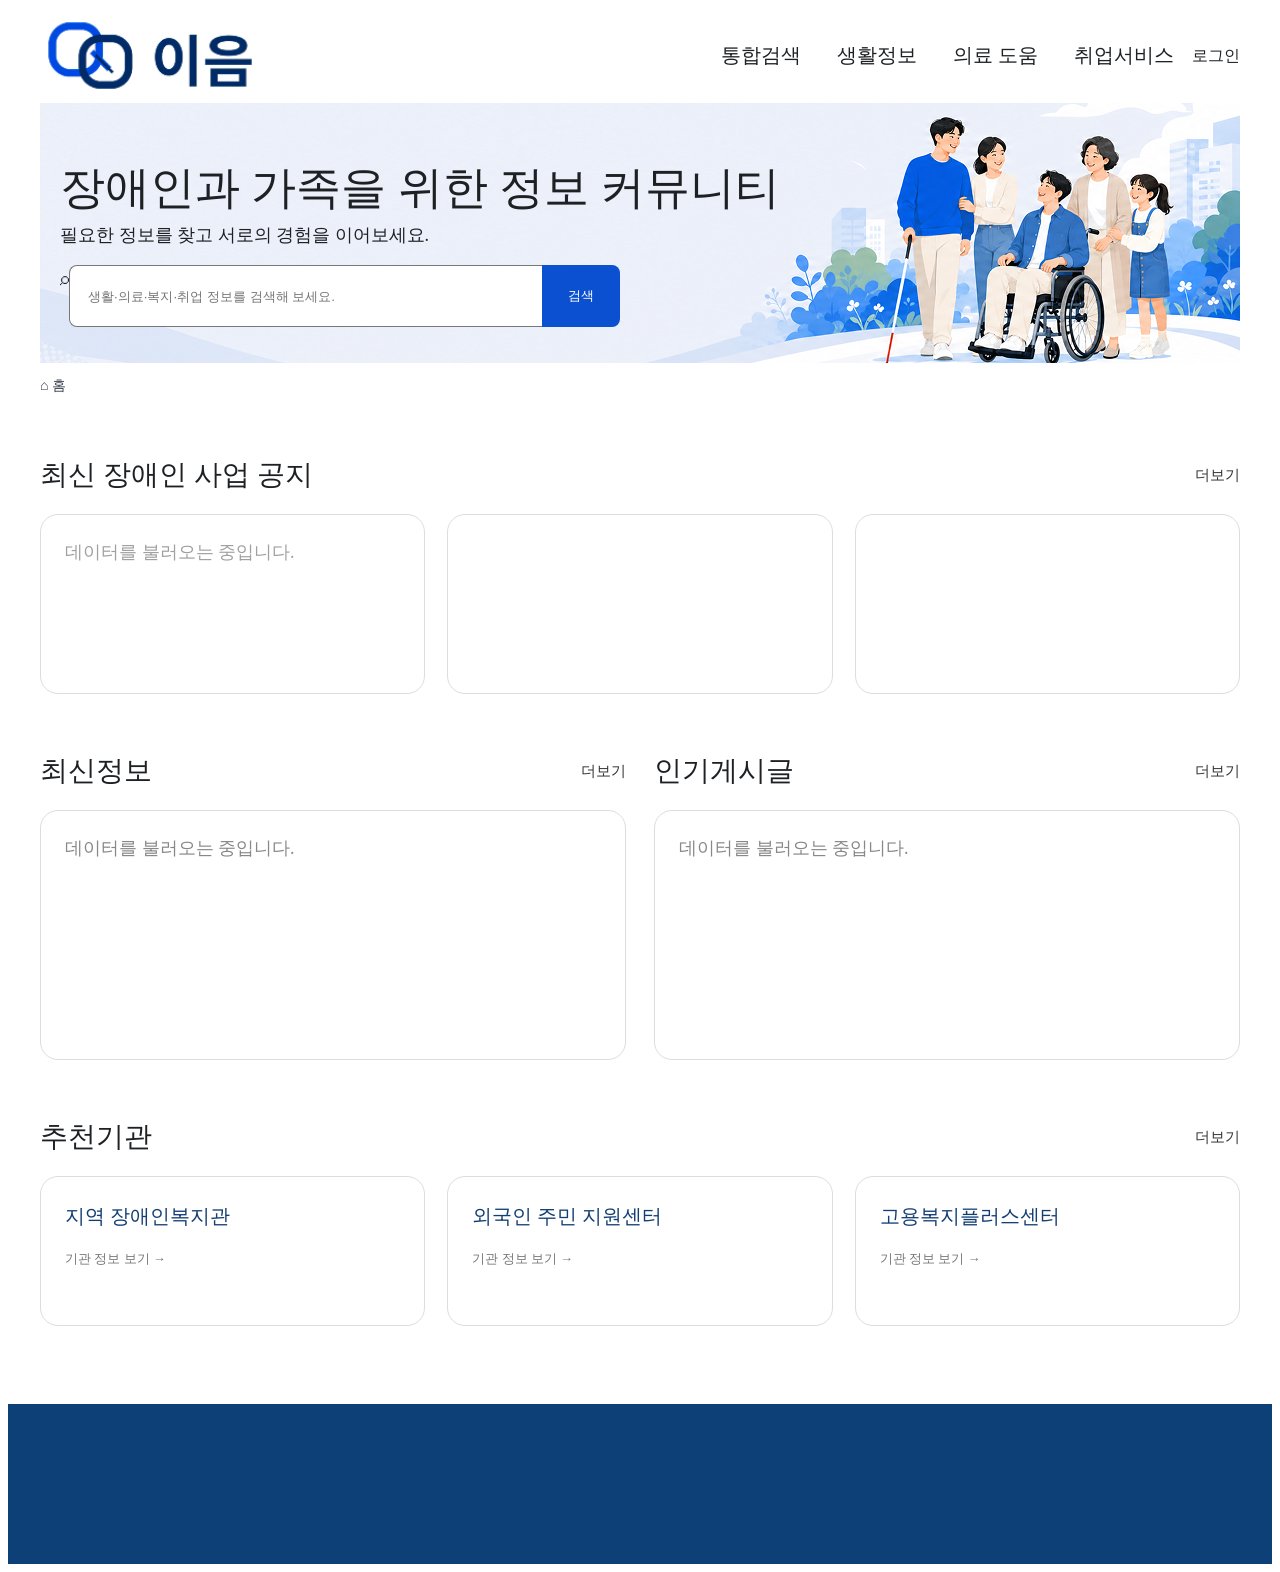
==== pages/index.html @ 88d4a4d0 "Add files via upload main.html -> index.html로 수정" ====
<!DOCTYPE html>
<html lang="ko">

<head>
  <meta charset="UTF-8">
  <meta name="viewport" content="width=device-width, initial-scale=1.0">
  <title>이음</title>
  <link rel="stylesheet" href="../setting/vars.css">
  <link rel="stylesheet" href="../setting/font.css">
  <link rel="stylesheet" href="../setting/common.css">
  <link rel="stylesheet" href="../css/style.css">
  <link rel="stylesheet" href="../css/media.css">
</head>

<body>
  <header id="header">
    <section class="pc">
      <div class="container">
        <h1 class="logo"><a href="mainpage.html"><img src="../img/logo.png" alt="이음 홈"></a></h1>
        <nav class="nav bodylarge_18px">
          <ul>
            <li><a href="#search">통합검색</a></li>
            <li><a href="#life">생활정보</a></li>
            <li><a href="#care">의료 도움</a></li>
            <li><a href="#jobs">취업서비스</a></li>
          </ul>
        </nav>
        <div class="subnav body_14px">
          <div class="login"><a class="login-button" href="#login">로그인</a></div>
        </div>
      </div>
    </section>
    <section id="banner">
      <div class="container">
        <figure class="banner_img">
          <img src="../img/bannerimg.png" alt="함께하는 이웃">
        </figure>
        <div class="banner_content">
          <h2 class="banner_title">장애인과 가족을 위한 정보 커뮤니티</h2>
          <p class="body_1rem">필요한 정보를 찾고 서로의 경험을 이어보세요.</p>
          <form class="search_box body_1rem" id="search"><span aria-hidden="true">⌕</span><input name="query"
              type="search" placeholder="생활·의료·복지·취업 정보를 검색해 보세요."c>
              <button type="submit">검색</button></form>
        </div>
      </div>
    </section>
  </header>
  <main id="main">
    <div class="container breadcrumb">⌂ 홈</div>
    <section class="home_section">
      <div class="container">
        <div class="section_title">
          <h2>최신 장애인 사업 공지</h2><a href="#more">더보기</a>
        </div>
        <div class="notice_grid" id="latest-notices">
          <div class="data_empty">데이터를 불러오는 중입니다.</div>
          <div class="data_empty"></div>
          <div class="data_empty"></div>
        </div>
      </div>
    </section>
    <section class="home_section">
      <div class="container split_home">
        <div>
          <div class="section_title">
            <h2>최신정보</h2><a href="#more">더보기</a>
          </div>
          <div class="data_panel" id="latest-list">데이터를 불러오는 중입니다.</div>
        </div>
        <div>
          <div class="section_title">
            <h2>인기게시글</h2><a href="#more">더보기</a>
          </div>
          <div class="data_panel" id="popular-list">데이터를 불러오는 중입니다.</div>
        </div>
      </div>
    </section>
    <section class="home_section">
      <div class="container">
        <div class="section_title">
          <h2>추천기관</h2><a href="#more">더보기</a>
        </div>
        <div class="institution_grid">
          <article>지역 장애인복지관</article>
          <article>외국인 주민 지원센터</article>
          <article>고용복지플러스센터</article>
        </div>
      </div>
    </section>
  </main>
  <footer id="footer"></footer>
  <script src="../js/mainpage.js"></script>
</body>

</html>
---- setting/vars.css ----
@charset "utf-8";

:root {
	/* --mainEng-font: "Montserrat"; */
	--mainKor-font: "Pretendard";

	--maincolor: #0B50D0; 
    --footerBg-color: #063A74;
	--subBg100: #ECF3FE;

	--white: #fff;
	--black: #000;
	--black100: #1E2124;
	--black200: #CDD1D5;


	/* 기본 폰트 설정 */
	font-family: var(--mainEng-font), var(--mainKor-font);
	font-size: 18px;
	line-height: 1.5;
	font-weight: 400;

	/* 폰트를 부드럽게 렌더링하기 위한 속성  */
	font-synthesis: none;
	text-rendering: optimizeLegibility;
	-webkit-font-smoothing: antialiased;
	-moz-osx-font-smoothing: grayscale;

	/* 아이폰 가로 모드에서 글씨 확대 금지 */
	-webkit-text-size-adjust: 100%;
}

@media (max-width: 800px) {
	:root {
		font-size: 14px;
		line-height: 1.4;
	}
}

body {
	color: var(--black100);
	background-color: var(--mainBg-color);
}
---- setting/font.css ----
@font-face {
    font-family: 'Pretendard';
    src: url('https://cdn.jsdelivr.net/gh/projectnoonnu/pretendard@1.0/Pretendard-Thin.woff2') format('woff2');
    font-weight: 100;
    font-display: swap;
}

@font-face {
    font-family: 'Pretendard';
    src: url('https://cdn.jsdelivr.net/gh/projectnoonnu/pretendard@1.0/Pretendard-ExtraLight.woff2') format('woff2');
    font-weight: 200;
    font-display: swap;
}

@font-face {
    font-family: 'Pretendard';
    src: url('https://cdn.jsdelivr.net/gh/projectnoonnu/pretendard@1.0/Pretendard-Light.woff2') format('woff2');
    font-weight: 300;
    font-display: swap;
}

@font-face {
    font-family: 'Pretendard';
    src: url('https://cdn.jsdelivr.net/gh/projectnoonnu/pretendard@1.0/Pretendard-Regular.woff2') format('woff2');
    font-weight: 400;
    font-display: swap;
}

@font-face {
    font-family: 'Pretendard';
    src: url('https://cdn.jsdelivr.net/gh/projectnoonnu/pretendard@1.0/Pretendard-Medium.woff2') format('woff2');
    font-weight: 500;
    font-display: swap;
}

@font-face {
    font-family: 'Pretendard';
    src: url('https://cdn.jsdelivr.net/gh/projectnoonnu/pretendard@1.0/Pretendard-SemiBold.woff2') format('woff2');
    font-weight: 600;
    font-display: swap;
}

@font-face {
    font-family: 'Pretendard';
    src: url('https://cdn.jsdelivr.net/gh/projectnoonnu/pretendard@1.0/Pretendard-Bold.woff2') format('woff2');
    font-weight: 700;
    font-display: swap;
}

@font-face {
    font-family: 'Pretendard';
    src: url('https://cdn.jsdelivr.net/gh/projectnoonnu/pretendard@1.0/Pretendard-ExtraBold.woff2') format('woff2');
    font-weight: 800;
    font-display: swap;
}

@font-face {
    font-family: 'Pretendard';
    src: url('https://cdn.jsdelivr.net/gh/projectnoonnu/pretendard@1.0/Pretendard-Black.woff2') format('woff2');
    font-weight: 900;
    font-display: swap;
}
---- setting/common.css ----
*,
*:before,
*:after {
    box-sizing: border-box;
}

h1,
h2,
h3,
h4,
h5,
h6 {
    font-weight: normal;
}
a{
    text-decoration: none;
    color:var(--black100);
}
li{
    list-style: none;
}




/* 글씨 */


/* 헤더 */
#header{
    
}
/* 배너 */
.banner_title{
    font-size: clamp(2rem, 5vw, 2.5rem); /* 40px */
    font-weight: 700;
}

.headeing_32px{
    font-size: clamp(1.5rem, 4vw, 2rem); /* 32px */
    font-weight: 700;
    
}

.banner_desc{
    font-size: clamp(1rem, 3vw, 1.5rem); /* 24px */
}

.bodylarge_18px{
    font-size: clamp(0.875rem, 2vw, 1.125rem); /*18px*/
    white-space: nowrap;
}

/* 로그인, 더보기 */
.body_1rem{
    font-size: clamp(0.875rem, 1.5vw, 1rem); /*16px*/
    white-space: nowrap;
}
.body_14px{
     font-size: clamp(0.75rem, 1.3vw, 0.875rem);
    white-space: nowrap;
}
---- css/style.css ----
@charset "utf-8";



html
/* 헤더 */

#header {
    width: 100%;
}

/* 공통 컨테이너 */
.container {
    width: calc(100% - 20px);
    max-width: 1200px;
    margin: 0 auto;
}

/* 헤더 메뉴 */
#header .pc > .container {
    display: flex;
    align-items: center;
    /* background-color: #c7e5c9; */
}

/* 로고 */
.logo {
    flex-shrink: 0;
    margin: 0 auto 0 0;
}

.logo img {
    display: block;
    width: 220px;
    height: auto;
}

/* 네비게이션 */
.nav ul {
    display: flex;
    align-items: center;
    margin: 0;
    padding: 0;
}

.nav ul li {
    flex-shrink: 0;
}

.nav ul li a {
    display: block;
    margin: 0 18px;
    line-height: 95px;
    white-space: nowrap;
}

/* 로그인·번역 */
.subnav {
    display: flex;
    align-items: center;
    flex-shrink: 0;
    gap: 10px;
    line-height: 95px;
    white-space: nowrap;
}

/* 배너 */
#banner {
    width: min(1440px, 100%);
    margin: 0 auto;
    height: 260px;
    min-height: 260px;
    
   
}
#banner .banner_img{
    margin: 0;
}
#banner .banner_img img{
    display: block;
    width: 100%;
    max-width: 1200px;
    height: 260px;
    object-fit: cover;
object-position: right;

}

/* 배경 이미지 위 콘텐츠 */
#banner .banner_content {
    position: relative;
    top: -231px;
    left: 0;
    z-index: 1;
    width: 58%;
    padding: 28px 0 32px 20px;
    white-space: nowrap
;
}

#banner .banner_content h2 {
    margin: 0 0 6px;
    color: var(--black100);
    line-height: 1.25;
    word-break: keep-all;
}

#banner .banner_content p {
    margin: 0 0 16px;
    color: var(--black100);
    line-height: 1.5;
    word-break: keep-all;
}

/* 검색창 */
#banner .search_box {
    display: flex;
    width: min(100%, 560px);
    height: 62px;
}

#banner .search_box input {
    flex: 1;
    min-width: 0;
    padding: 0 18px;
    border: 1px solid #777;
    border-right: 0;
    border-radius: 8px 0 0 8px;
    outline: none;
    background-color: var(--white);
    color: var(--black100);
   
}

#banner .search_box input:focus {
    border-color: var(--maincolor);
}

#banner .search_box button {
    flex-shrink: 0;
    width: 78px;
    border: 0;
    border-radius: 0 8px 8px 0;
    background-color: var(--maincolor);
    color: var(--white);
    
}

#banner .search_box button:hover {
    background-color: var(--footerBg-color);
}

/* 메인 데이터 영역 추가 스타일: 기존 스타일은 그대로 유지합니다. */
.breadcrumb {
    max-width: 1200px;
    margin: 12px auto 30px;
    font-size: 14px;
    color: #39424e
}

.home_section {
    padding: 28px 0
}

.section_title {
    display: flex;
    align-items: center;
    justify-content: space-between;
    margin-bottom: 18px
}

.section_title h2 {
    margin: 0;
    font-size: 28px
}

.section_title a {
    color: #333;
    font-size: 15px
}

.notice_grid,
.institution_grid {
    display: grid;
    grid-template-columns: repeat(3, 1fr);
    gap: 22px
}

.data_empty,
.data_card,
.institution_grid article,
.data_panel {
    min-height: 180px;
    border: 1px solid #ddd;
    border-radius: 18px;
    background: #fff;
    padding: 24px
}

.data_empty {
    color: #a0a0a0
}

.data_card h3 {
    margin: 16px 0 10px;
    font-size: 19px
}

.data_card p {
    color: #666;
    font-size: 14px;
    line-height: 1.6
}

.data_card span {
    color: #1764ca;
    font-size: 13px
}

.data_card small,
.data_panel small {
    display: block;
    color: #9a9a9a;
    margin-top: 16px
}

.split_home {
    display: grid;
    grid-template-columns: 1fr 1fr;
    gap: 28px
}

.data_panel {
    min-height: 250px;
    color: #888
}

.data_panel p {
    border-bottom: 1px solid #eee;
    padding: 13px 0;
    margin: 0;
    color: #444
}

.data_panel p b {
    color: #1764ca;
    margin-right: 8px
}

.institution_grid article {
    min-height: 150px;
    font-size: 20px;
    font-weight: 700;
    color: #123e73
}

.institution_grid article:after {
    content: '기관 정보 보기 →';
    display: block;
    margin-top: 18px;
    font-size: 13px;
    color: #777;
    font-weight: 400
}

#footer {
    height: 160px;
    margin-top: 50px;
    background: #0d4077
}

#banner,
.banner {
    
}
---- css/media.css ----
@charset "utf-8";
@media(max-width:1440px){
    .container{width: 100%;}
    
    
}


@media (max-width: 1024px) {
    #banner .banner_img img{
    
object-position: center;

}
}
@media(max-width:768px){
    .logo img {
        width: 150px;
    }
    /* .banner_title {
        font-size: 2rem;
    } */

    /* .banner_desc {
        font-size: 1rem;
    } */
}
@media (max-width: 480px) {
    .logo img {
        width: 110px;
    }
}

/* 모바일 */
@media (max-width: 600px) {
    #header .pc > .container {
        /* overflow-x: auto; */
    }

    .nav ul li a {
        margin: 0 6px;
    }

    .subnav {
        margin-left: 6px;
    }

    #banner .banner_content {
        width: 100%;
        white-space: normal;
        padding-left: 10px;
        padding-right: 10px;
    }

    .notice_grid,
    .split_home,
    .institution_grid {
        grid-template-columns: 1fr;
    }
}
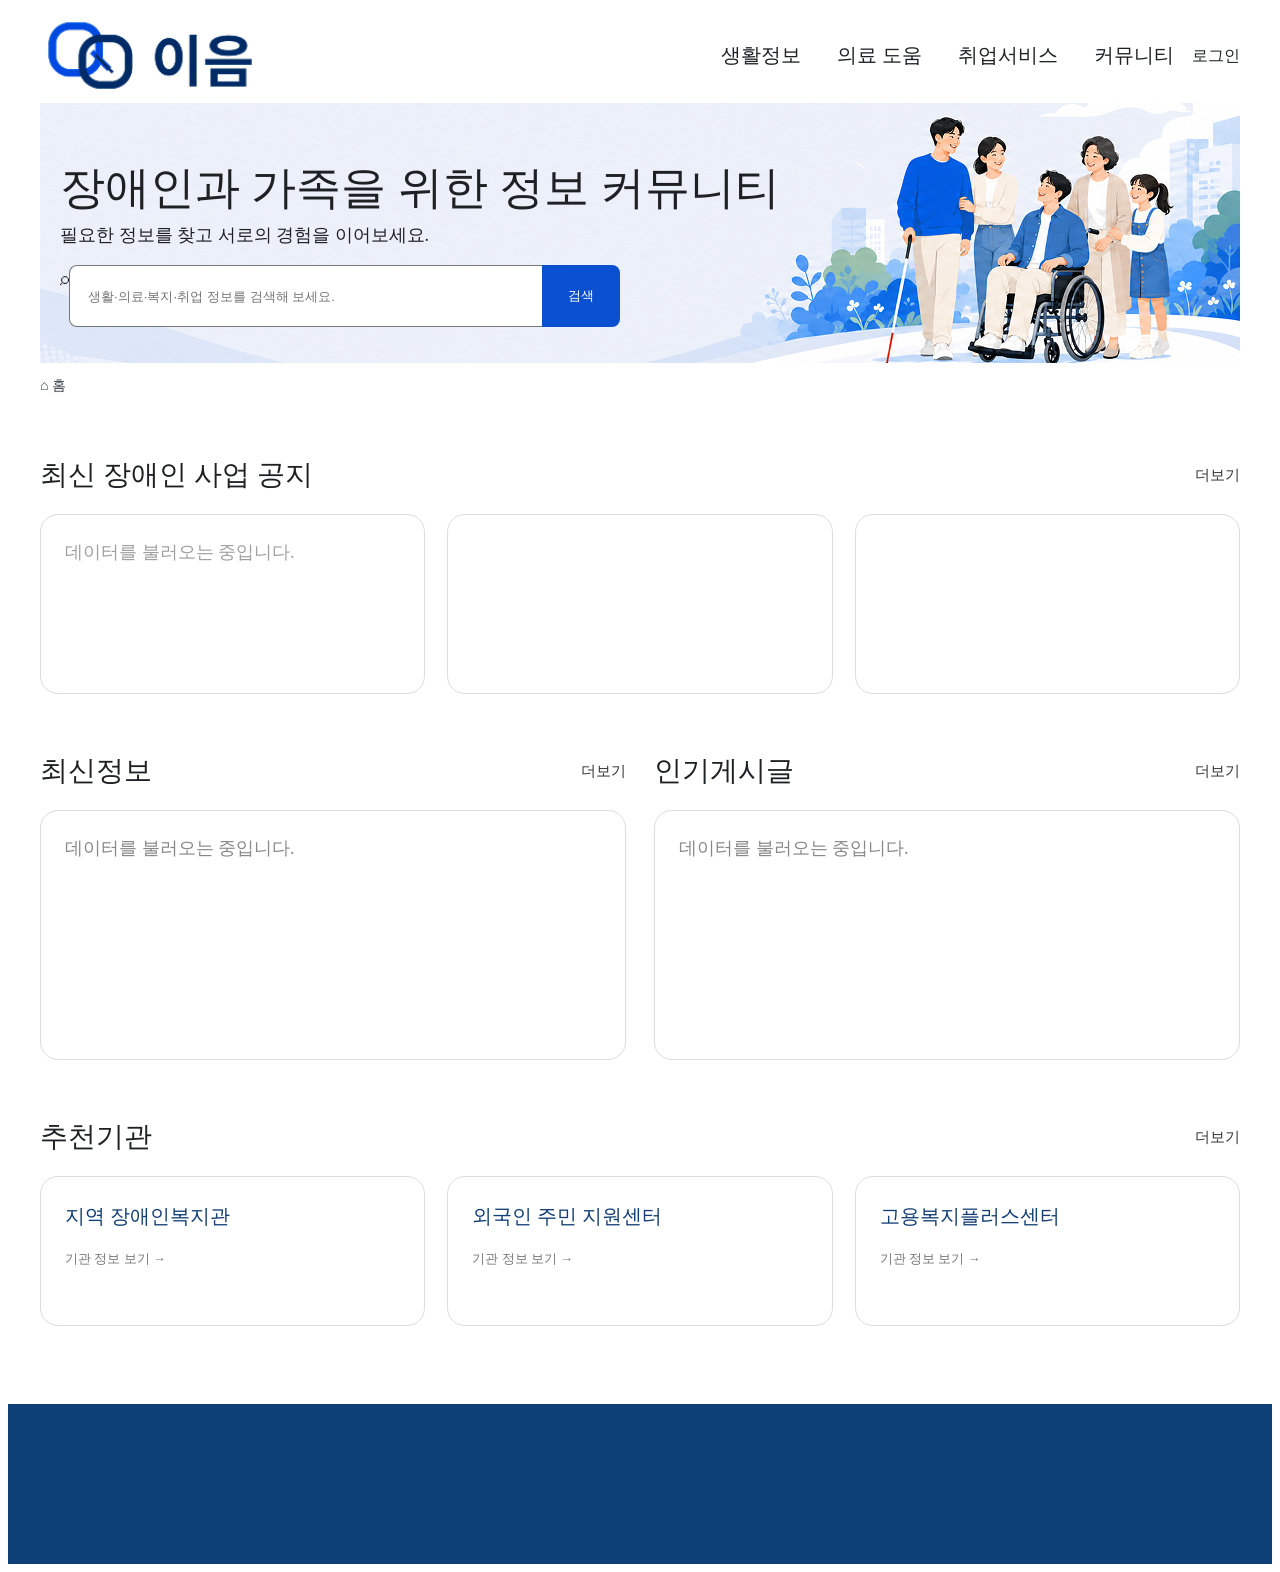
==== commit cf87358d: "Add files via upload 서브1페이지" ====
--- a/pages/index.html
+++ b/pages/index.html
@@ -13,16 +13,17 @@
 </head>
 
 <body>
+  <a class="skip-link" href="#main">본문 바로가기</a>
   <header id="header">
     <section class="pc">
       <div class="container">
-        <h1 class="logo"><a href="mainpage.html"><img src="../img/logo.png" alt="이음 홈"></a></h1>
-        <nav class="nav bodylarge_18px">
+        <h1 class="logo"><a href="index.html"><img src="../img/logo.png" alt="이음 홈"></a></h1>
+        <nav class="nav bodylarge_18px" aria-label="주요 메뉴">
           <ul>
-            <li><a href="#search">통합검색</a></li>
-            <li><a href="#life">생활정보</a></li>
-            <li><a href="#care">의료 도움</a></li>
-            <li><a href="#jobs">취업서비스</a></li>
+            <li><a href="#search">생활정보</a></li>
+            <li><a href="sub1page.html">의료 도움</a></li>
+            <li><a href="#care">취업서비스</a></li>
+            <li><a href="#jobs">커뮤니티</a></li>
           </ul>
         </nav>
         <div class="subnav body_14px">
@@ -39,7 +40,7 @@
           <h2 class="banner_title">장애인과 가족을 위한 정보 커뮤니티</h2>
           <p class="body_1rem">필요한 정보를 찾고 서로의 경험을 이어보세요.</p>
           <form class="search_box body_1rem" id="search"><span aria-hidden="true">⌕</span><input name="query"
-              type="search" placeholder="생활·의료·복지·취업 정보를 검색해 보세요."c>
+              type="search" aria-label="생활·의료·복지·취업 정보 검색" placeholder="생활·의료·복지·취업 정보를 검색해 보세요.">
               <button type="submit">검색</button></form>
         </div>
       </div>
--- a/css/style.css
+++ b/css/style.css
@@ -3,6 +3,22 @@
 
 
 html
+
+.skip-link {
+    position: absolute;
+    top: -48px;
+    left: 10px;
+    z-index: 2000;
+    padding: 10px 14px;
+    border-radius: 4px;
+    background: #125bd1;
+    color: #fff;
+}
+
+.skip-link:focus {
+    top: 10px;
+}
+
 /* 헤더 */
 
 #header {
--- a/css/media.css
+++ b/css/media.css
@@ -34,7 +34,7 @@
 /* 모바일 */
 @media (max-width: 600px) {
     #header .pc > .container {
-        /* overflow-x: auto; */
+        overflow-x: visible;
     }
 
     .nav ul li a {
@@ -58,3 +58,26 @@
         grid-template-columns: 1fr;
     }
 }
+
+a:focus,
+button:focus,
+input:focus {
+    outline: 2px solid #125bd1;
+    outline-offset: 2px;
+}
+
+@media (max-width: 420px) {
+    .logo img {
+        width: 90px;
+    }
+
+    .nav ul li a {
+        margin: 0 3px;
+        font-size: 12px;
+    }
+
+    .subnav {
+        margin-left: 4px;
+        font-size: 12px;
+    }
+}
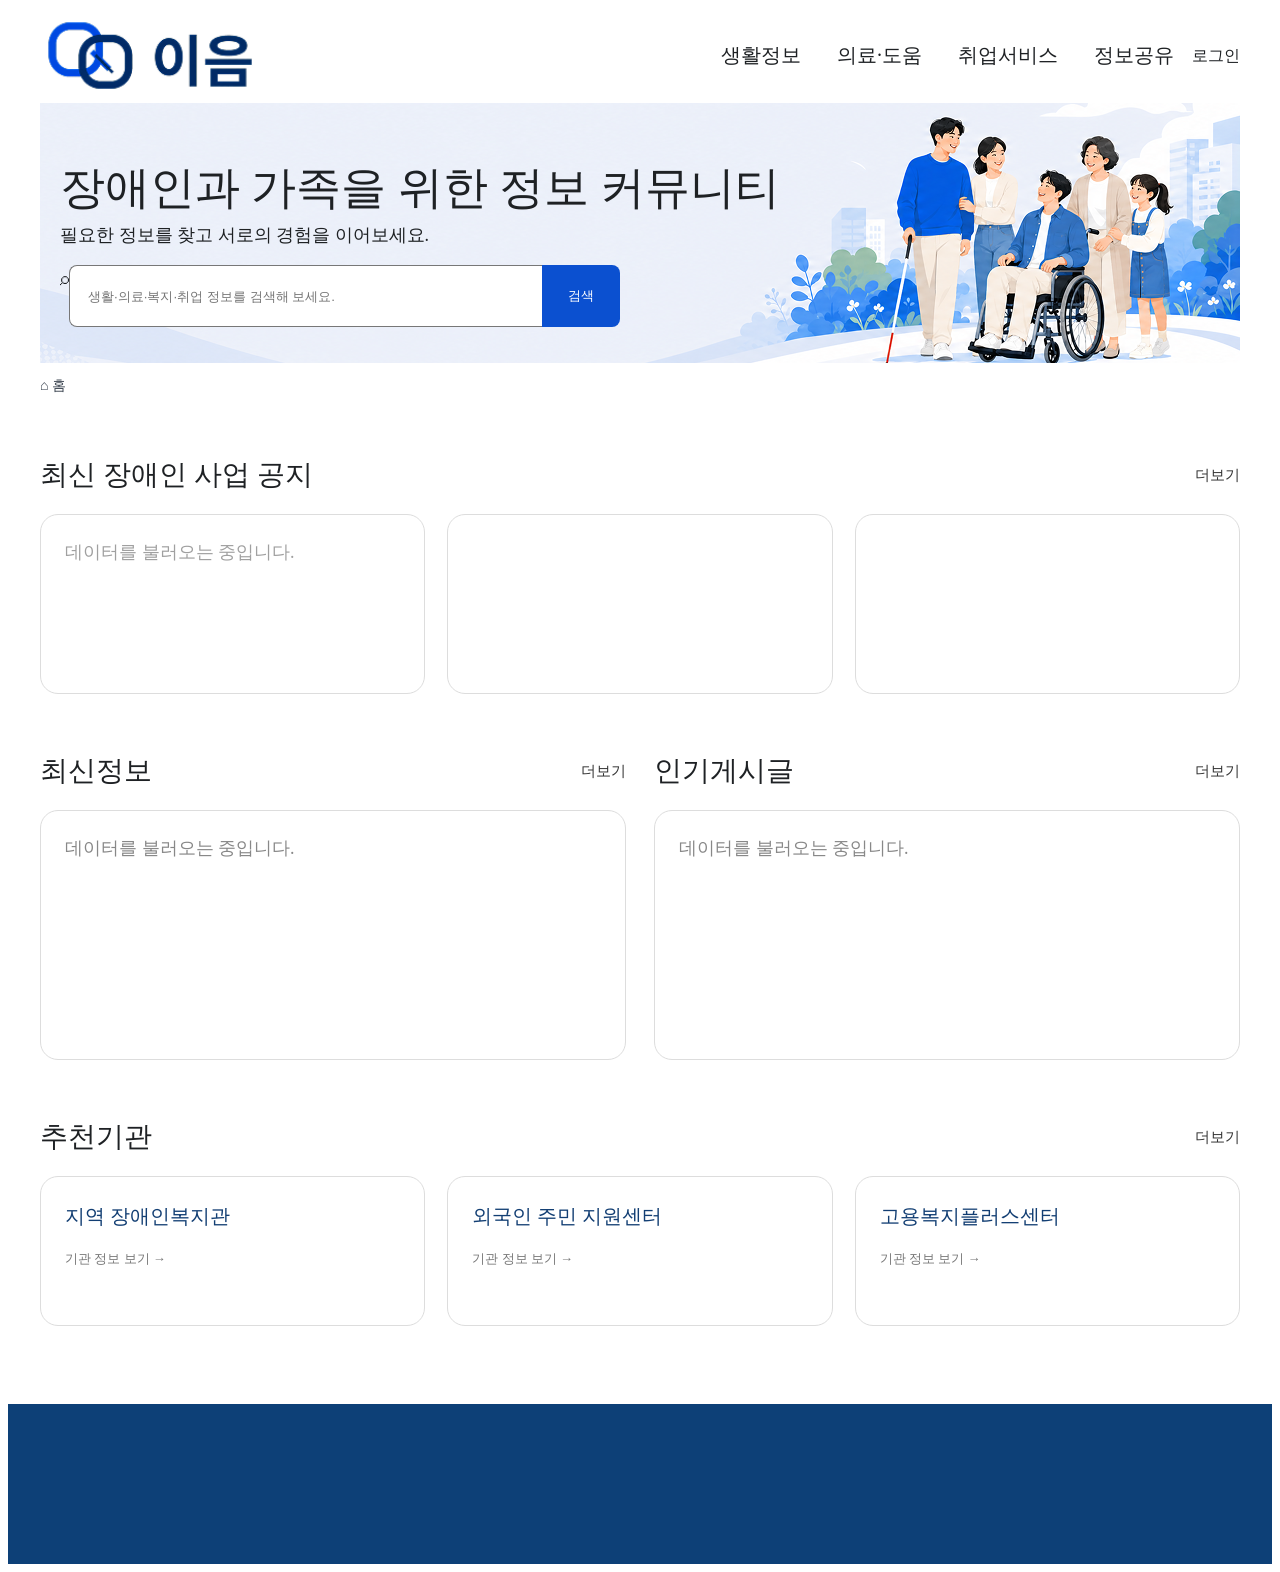
==== commit 077e1b6b: "Add files via upload 서브3,4페이지 추가" ====
--- a/pages/index.html
+++ b/pages/index.html
@@ -20,10 +20,10 @@
         <h1 class="logo"><a href="index.html"><img src="../img/logo.png" alt="이음 홈"></a></h1>
         <nav class="nav bodylarge_18px" aria-label="주요 메뉴">
           <ul>
-            <li><a href="#search">생활정보</a></li>
-            <li><a href="sub1page.html">의료 도움</a></li>
-            <li><a href="#care">취업서비스</a></li>
-            <li><a href="#jobs">커뮤니티</a></li>
+            <li><a href="sub1page.html">생활정보</a></li>
+            <li><a href="sub2page.html">의료·도움</a></li>
+            <li><a href="sub3page.html">취업서비스</a></li>
+            <li><a href="sub4page.html">정보공유</a></li>
           </ul>
         </nav>
         <div class="subnav body_14px">
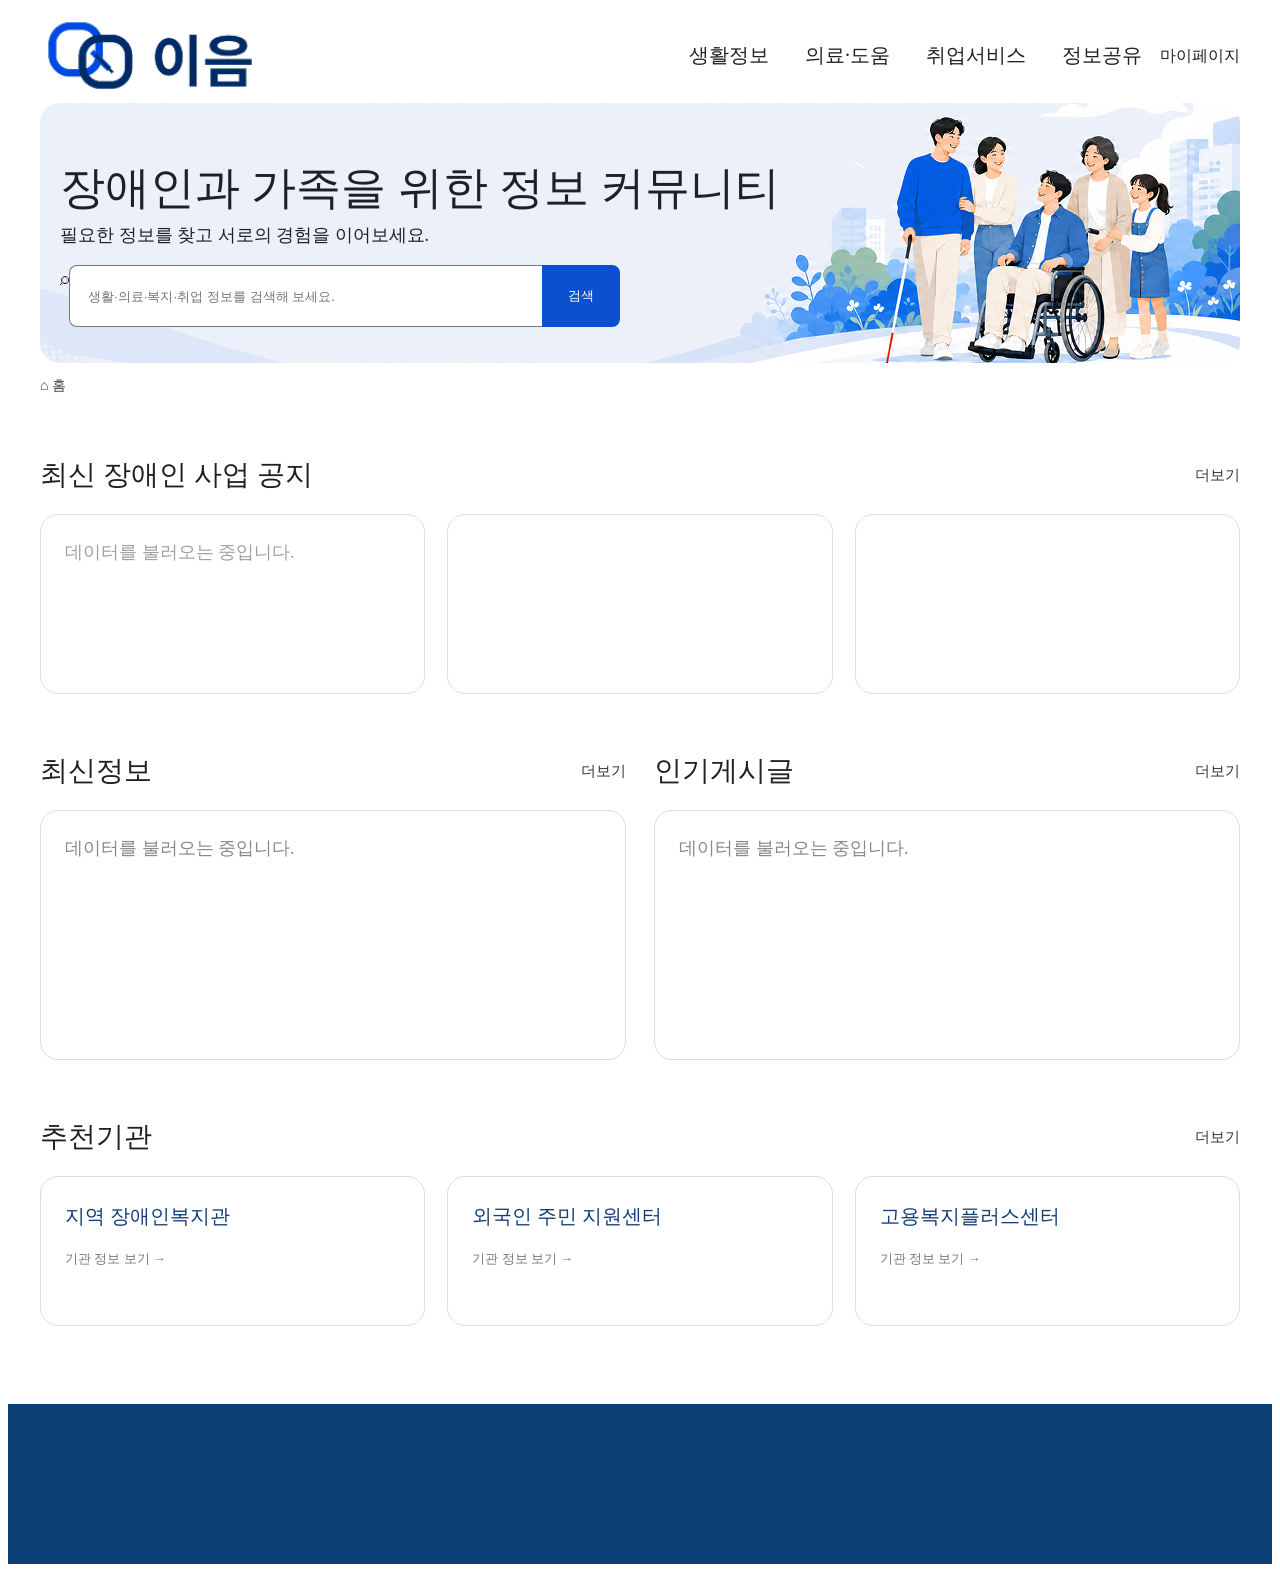
==== commit 270aa588: "디자인시스템수정" ====
--- a/pages/index.html
+++ b/pages/index.html
@@ -10,6 +10,7 @@
   <link rel="stylesheet" href="../setting/common.css">
   <link rel="stylesheet" href="../css/style.css">
   <link rel="stylesheet" href="../css/media.css">
+  <link rel="stylesheet" href="../css/mypage.css">
 </head>
 
 <body>
@@ -27,7 +28,7 @@
           </ul>
         </nav>
         <div class="subnav body_14px">
-          <div class="login"><a class="login-button" href="#login">로그인</a></div>
+          <div class="login"><a class="mypage-link" href="mypage.html">마이페이지</a></div>
         </div>
       </div>
     </section>
@@ -39,9 +40,15 @@
         <div class="banner_content">
           <h2 class="banner_title">장애인과 가족을 위한 정보 커뮤니티</h2>
           <p class="body_1rem">필요한 정보를 찾고 서로의 경험을 이어보세요.</p>
-          <form class="search_box body_1rem" id="search"><span aria-hidden="true">⌕</span><input name="query"
-              type="search" aria-label="생활·의료·복지·취업 정보 검색" placeholder="생활·의료·복지·취업 정보를 검색해 보세요.">
-              <button type="submit">검색</button></form>
+          <form class="search_box body_1rem" id="search">
+            <span aria-hidden="true">⌕</span>
+            <input 
+            name="query"
+              type="search" 
+              aria-label="생활·의료·복지·취업 정보 검색" 
+              placeholder="생활·의료·복지·취업 정보를 검색해 보세요.">
+              <button type="submit">검색</button>
+            </form>
         </div>
       </div>
     </section>
@@ -91,6 +98,7 @@
   </main>
   <footer id="footer"></footer>
   <script src="../js/mainpage.js"></script>
+    <script src="../js/mobile-menu.js"></script>
 </body>
 
 </html>
--- a/css/style.css
+++ b/css/style.css
@@ -1,45 +1,54 @@
 @charset "utf-8";
 
-
-
-html
-
-.skip-link {
+/* ==================================================
+   공통 기본 스타일
+================================================== */
+
+html .skip-link {
     position: absolute;
     top: -48px;
     left: 10px;
     z-index: 2000;
     padding: 10px 14px;
     border-radius: 4px;
-    background: #125bd1;
-    color: #fff;
+    background: var(--maincolor);
+    color: var(--white);
 }
 
 .skip-link:focus {
     top: 10px;
 }
 
-/* 헤더 */
+.sr-only {
+    position: absolute;
+    width: 1px;
+    height: 1px;
+    padding: 0;
+    overflow: hidden;
+    clip: rect(0, 0, 0, 0);
+    white-space: nowrap;
+    border: 0;
+}
 
 #header {
     width: 100%;
 }
 
-/* 공통 컨테이너 */
 .container {
     width: calc(100% - 20px);
     max-width: 1200px;
     margin: 0 auto;
 }
 
-/* 헤더 메뉴 */
+/* ==================================================
+   헤더
+================================================== */
+
 #header .pc > .container {
     display: flex;
     align-items: center;
-    /* background-color: #c7e5c9; */
-}
-
-/* 로고 */
+}
+
 .logo {
     flex-shrink: 0;
     margin: 0 auto 0 0;
@@ -51,7 +60,6 @@
     height: auto;
 }
 
-/* 네비게이션 */
 .nav ul {
     display: flex;
     align-items: center;
@@ -70,7 +78,6 @@
     white-space: nowrap;
 }
 
-/* 로그인·번역 */
 .subnav {
     display: flex;
     align-items: center;
@@ -79,30 +86,186 @@
     line-height: 95px;
     white-space: nowrap;
 }
-
-/* 배너 */
+/* ==================================================
+   마이페이지
+   개인정보·건강정보·장애정보를 표시하지 않는 단순한 구성
+================================================== */
+
+.mypage {
+    min-height: 600px;
+    padding-bottom: 80px;
+}
+
+.mypage .breadcrumb {
+    margin-bottom: 32px;
+}
+
+.mypage-heading {
+    margin-bottom: 28px;
+}
+
+.mypage-heading h2 {
+    margin: 0 0 8px;
+    font-size: 32px;
+}
+
+.mypage-heading p {
+    margin: 0;
+    color: #555;
+    font-size: 16px;
+}
+
+.mypage-menu {
+    display: grid;
+    grid-template-columns: repeat(3, 1fr);
+    gap: 16px;
+    margin-bottom: 48px;
+}
+
+.mypage-card {
+    display: flex;
+    align-items: center;
+    min-height: 116px;
+    gap: 14px;
+    padding: 22px;
+    border: 1px solid var(--black200);
+    border-radius: 14px;
+    background: var(--white);
+    color: var(----black100);
+    text-decoration: none;
+    transition: border-color 0.2s ease, box-shadow 0.2s ease;
+}
+
+.mypage-card:hover {
+    border-color: var(--maincolor);
+    box-shadow: 0 4px 14px rgb(6 58 116 / 10%);
+}
+
+.mypage-card__icon {
+    display: inline-flex;
+    align-items: center;
+    justify-content: center;
+    flex-shrink: 0;
+    width: 42px;
+    height: 42px;
+    border-radius: 50%;
+    background: var(--subBg100);
+    color: var(--maincolor);
+    font-size: 23px;
+}
+
+.mypage-card__content {
+    display: flex;
+    flex: 1;
+    flex-direction: column;
+    gap: 4px;
+}
+
+.mypage-card__content strong {
+    font-size: 18px;
+}
+
+.mypage-card__content small {
+    color: #666;
+    font-size: 13px;
+    line-height: 1.4;
+}
+
+.mypage-card__arrow {
+    color: var(--maincolor);
+    font-size: 26px;
+}
+
+.mypage-list {
+    padding: 24px 0;
+    border-top: 1px solid #ddd;
+}
+
+.mypage-list h3 {
+    margin: 0 0 14px;
+    font-size: 20px;
+}
+
+.mypage-empty {
+    margin: 0;
+    padding: 24px;
+    border-radius: 8px;
+    background: #f4f5f6;
+    color: #777;
+    font-size: 14px;
+    text-align: center;
+}
+
+.mypage-actions {
+    display: flex;
+    align-items: center;
+    justify-content: space-between;
+    margin-top: 32px;
+}
+
+.mypage-home-button {
+    padding: 11px 18px;
+    border-radius: 4px;
+    background : var(--maincolor);
+    color: var(--white);
+    text-decoration: none;
+}
+
+.mypage-home-button:hover {
+    background: var(--footerBg-color);
+}
+
+.mypage-logout {
+    color: #555;
+    font-size: 14px;
+    text-decoration: underline;
+}
+
+.mypage-card:focus-visible,
+.mypage-home-button:focus-visible,
+.mypage-logout:focus-visible {
+    outline: 3px solid #125bd1;
+    outline-offset: 4px;
+}
+/* ==================================================
+   모바일 메뉴
+================================================== */
+
+.mobile-menu-button,
+.mobile-menu-panel {
+    display: none;
+}
+
+
+
+
+
+/* ==================================================
+   배너
+================================================== */
+
 #banner {
     width: min(1440px, 100%);
-    margin: 0 auto;
     height: 260px;
     min-height: 260px;
-    
-   
-}
-#banner .banner_img{
+    margin: 0 auto;
+}
+
+#banner .banner_img {
     margin: 0;
-}
-#banner .banner_img img{
+    border-radius: 20px;
+    overflow: hidden;
+}
+
+#banner .banner_img img {
     display: block;
     width: 100%;
     max-width: 1200px;
     height: 260px;
     object-fit: cover;
-object-position: right;
-
-}
-
-/* 배경 이미지 위 콘텐츠 */
+    object-position: right;
+}
+
 #banner .banner_content {
     position: relative;
     top: -231px;
@@ -110,8 +273,7 @@
     z-index: 1;
     width: 58%;
     padding: 28px 0 32px 20px;
-    white-space: nowrap
-;
+    white-space: nowrap;
 }
 
 #banner .banner_content h2 {
@@ -128,7 +290,6 @@
     word-break: keep-all;
 }
 
-/* 검색창 */
 #banner .search_box {
     display: flex;
     width: min(100%, 560px);
@@ -145,7 +306,6 @@
     outline: none;
     background-color: var(--white);
     color: var(--black100);
-   
 }
 
 #banner .search_box input:focus {
@@ -159,47 +319,49 @@
     border-radius: 0 8px 8px 0;
     background-color: var(--maincolor);
     color: var(--white);
-    
 }
 
 #banner .search_box button:hover {
     background-color: var(--footerBg-color);
 }
 
-/* 메인 데이터 영역 추가 스타일: 기존 스타일은 그대로 유지합니다. */
+/* ==================================================
+   메인 페이지
+================================================== */
+
 .breadcrumb {
     max-width: 1200px;
     margin: 12px auto 30px;
-    font-size: 14px;
-    color: #39424e
+    color: #39424e;
+    font-size: 14px;
 }
 
 .home_section {
-    padding: 28px 0
+    padding: 28px 0;
 }
 
 .section_title {
     display: flex;
     align-items: center;
     justify-content: space-between;
-    margin-bottom: 18px
+    margin-bottom: 18px;
 }
 
 .section_title h2 {
     margin: 0;
-    font-size: 28px
+    font-size: 28px;
 }
 
 .section_title a {
     color: #333;
-    font-size: 15px
+    font-size: 15px;
 }
 
 .notice_grid,
 .institution_grid {
     display: grid;
     grid-template-columns: repeat(3, 1fr);
-    gap: 22px
+    gap: 22px;
 }
 
 .data_empty,
@@ -207,96 +369,436 @@
 .institution_grid article,
 .data_panel {
     min-height: 180px;
+    padding: 24px;
     border: 1px solid #ddd;
     border-radius: 18px;
-    background: #fff;
-    padding: 24px
+    background: var(--white);
 }
 
 .data_empty {
-    color: #a0a0a0
+    color: #a0a0a0;
 }
 
 .data_card h3 {
     margin: 16px 0 10px;
-    font-size: 19px
+    font-size: 19px;
 }
 
 .data_card p {
     color: #666;
     font-size: 14px;
-    line-height: 1.6
+    line-height: 1.6;
 }
 
 .data_card span {
     color: #1764ca;
-    font-size: 13px
+    font-size: 13px;
 }
 
 .data_card small,
 .data_panel small {
     display: block;
+    margin-top: 16px;
     color: #9a9a9a;
-    margin-top: 16px
 }
 
 .split_home {
     display: grid;
     grid-template-columns: 1fr 1fr;
-    gap: 28px
+    gap: 28px;
 }
 
 .data_panel {
     min-height: 250px;
-    color: #888
+    color: #888;
 }
 
 .data_panel p {
+    margin: 0;
+    padding: 13px 0;
     border-bottom: 1px solid #eee;
-    padding: 13px 0;
-    margin: 0;
-    color: #444
+    color: #444;
 }
 
 .data_panel p b {
+    margin-right: 8px;
     color: #1764ca;
-    margin-right: 8px
 }
 
 .institution_grid article {
     min-height: 150px;
+    color: #123e73;
     font-size: 20px;
     font-weight: 700;
-    color: #123e73
-}
-
-.institution_grid article:after {
-    content: '기관 정보 보기 →';
+}
+
+.institution_grid article::after {
     display: block;
     margin-top: 18px;
+    content: "기관 정보 보기 →";
+    color: #777;
     font-size: 13px;
-    color: #777;
-    font-weight: 400
+    font-weight: 400;
 }
 
 #footer {
     height: 160px;
     margin-top: 50px;
-    background: #0d4077
-}
-
-#banner,
-.banner {
-    
-}
-
-
-
-
-
-
-
-
-
-
-    
+    background: #0d4077;
+}
+
+/* ==================================================
+   서브페이지 공통
+================================================== */
+
+.subpage {
+    padding-bottom: 80px;
+}
+
+.subpage > h2 {
+    margin: 30px 0 20px;
+    font-size: 32px;
+}
+
+.category-tabs {
+    display: flex;
+    flex-wrap: wrap;
+    gap: 8px;
+    margin-bottom: 20px;
+}
+
+.category-tabs button {
+    padding: 10px 18px;
+    border: 1px solid var(--black200);
+    border-radius: 6px;
+    background: var(--white);
+    cursor: pointer;
+}
+
+.category-tabs button:hover,
+.category-tabs button.active {
+    border-color: var(--maincolor);
+    background: var(--maincolor);
+    color: var(--white);
+}
+
+.filter-box,
+.community-search {
+    display: flex;
+    align-items: center;
+    gap: 8px;
+    padding: 18px;
+    margin-bottom: 24px;
+    border: 1px solid var(--black200);
+    background: #f4f5f6;
+}
+
+.filter-box {
+    flex-wrap: wrap;
+}
+
+.filter-box select,
+.filter-box input,
+.community-search input,
+.list-head select {
+    height: 40px;
+    padding: 0 10px;
+    border: 1px solid #aaa;
+    border-radius: 4px;
+    background: var(--white);
+}
+
+.filter-box input,
+.community-search input {
+    flex: 1 1 320px;
+    min-width: 320px;
+}
+
+.blue-button {
+    height: 40px;
+    padding: 0 18px;
+    border: 0;
+    border-radius: 4px;
+    background: var(--maincolor);
+    color: var(--white);
+    cursor: pointer;
+}
+
+.blue-button:hover,
+.write-button:hover {
+    background: var(--footerBg-color);
+}
+
+.list-head {
+    display: flex;
+    align-items: center;
+    justify-content: space-between;
+    margin-bottom: 12px;
+}
+
+.list-head p {
+    margin: 0;
+}
+
+.list-head strong {
+    color: var(--maincolor);
+}
+
+.pagination {
+    display: flex;
+    align-items: center;
+    justify-content: center;
+    gap: 18px;
+    margin-top: 90px;
+}
+
+.pagination a {
+    color: #333;
+}
+
+.pagination .current {
+    padding: 10px 14px;
+    border-radius: 5px;
+    background: var(--footerBg-color);
+    color: var(--white);
+}
+
+/* ==================================================
+   생활정보
+================================================== */
+
+.info-grid,
+.medical-list,
+.job-list {
+    display: grid;
+    grid-template-columns: 1fr 1fr;
+    gap: 28px;
+}
+
+.info-card {
+    min-height: 140px;
+    padding: 24px;
+    border: 1px solid var(--black200);
+    border-radius: 16px;
+    background:var(--white);
+}
+}
+
+.info-card h3 {
+    margin: 0 0 12px;
+    font-size: 20px;
+}
+
+.info-card p {
+    min-height: 42px;
+    margin: 0 0 16px;
+    color: #555;
+    line-height: 1.5;
+}
+
+.info-card span {
+    display: block;
+    margin-bottom: 14px;
+    color: var(--maincolor);
+    font-size: 14px;
+}
+
+.info-card a,
+.medical-card > a,
+.job-card a {
+    color: #333;
+    text-decoration: underline;
+}
+
+/* ==================================================
+   의료 도움
+================================================== */
+
+.notice-text {
+    margin: 0 0 20px;
+    color: #555;
+}
+
+.medical-card {
+    display: grid;
+    grid-template-columns: 42px 1fr;
+    gap: 14px;
+    min-height: 170px;
+    padding: 22px;
+    border: 1px solid var(--black200);
+
+    border-radius: 16px;
+    background: var(--white);
+
+}
+
+.medical-icon {
+    width: 36px;
+    height: 36px;
+    border-radius: 50%;
+    background: #eaf1ff;
+    color: var(--maincolor);
+    font-size: 26px;
+    line-height: 36px;
+    text-align: center;
+}
+
+.medical-card h3 {
+    margin: 0 0 10px;
+    font-size: 20px;
+}
+
+.medical-card p {
+    margin: 0 0 10px;
+    color: #555;
+    line-height: 1.5;
+}
+
+.medical-card span {
+    display: block;
+    margin-bottom: 8px;
+    color: var(--maincolor);
+    font-size: 14px;
+}
+
+.medical-card .phone {
+    color: #333;
+    font-size: 14px;
+}
+
+.medical-card > a {
+    grid-column: 2;
+}
+
+/* ==================================================
+   취업 서비스
+================================================== */
+
+.job-card {
+    padding: 22px;
+    border: 1px solid var(--black200);
+    border-radius: 16px;
+    background: var(--white);
+
+}
+
+.job-card h3 {
+    margin: 12px 0 10px;
+    font-size: 20px;
+}
+
+.job-card p {
+    margin: 0 0 12px;
+    color: #555;
+    line-height: 1.5;
+}
+
+.job-card > span:not(.job-tag) {
+    display: block;
+    margin-bottom: 10px;
+    color: var(--maincolor);
+    font-size: 14px;
+}
+
+.job-card b {
+    display: block;
+    margin-bottom: 14px;
+    font-size: 14px;
+}
+
+.job-tag {
+    display: inline-block;
+    padding: 4px 8px;
+    border-radius: 4px;
+    background: #eaf1ff;
+    color: var(--maincolor);
+    font-size: 13px;
+}
+
+/* ==================================================
+   정보공유
+================================================== */
+
+.community-title {
+    display: flex;
+    align-items: end;
+    justify-content: space-between;
+    margin: 30px 0 20px;
+}
+
+.community-title h2 {
+    margin: 0 0 8px;
+    font-size: 32px;
+}
+
+.community-title p {
+    margin: 0;
+    color: #555;
+}
+
+.community-search label {
+    white-space: nowrap;
+}
+
+.write-button {
+    display: inline-block;
+    padding: 10px 18px;
+    border-radius: 4px;
+    background: var(--maincolor);
+    color: var(--white);
+}
+
+.post-list {
+    border-top: 2px solid #333;
+}
+
+.post-item {
+    display: grid;
+    grid-template-columns: 110px 1fr;
+    gap: 18px;
+    padding: 22px 10px;
+    border-bottom: 1px solid #ddd;
+}
+
+.post-category {
+    color: var(--maincolor);
+    font-size: 14px;
+}
+
+.post-item h3 {
+    margin: 0 0 8px;
+    font-size: 19px;
+}
+
+.post-item h3 a {
+    color: #222;
+}
+
+.post-item p {
+    margin: 0 0 10px;
+    color: #555;
+}
+
+.post-item small {
+    color: #777;
+}
+
+/* ==================================================
+   포커스 접근성
+================================================== */
+
+a:focus,
+button:focus,
+input:focus,
+select:focus {
+    outline: 2px solid #125bd1;
+    outline-offset: 2px;
+}
+
+
+
+
+
+
+
+
--- a/css/media.css
+++ b/css/media.css
@@ -1,37 +1,205 @@
 @charset "utf-8";
-@media(max-width:1440px){
-    .container{width: 100%;}
-    
-    
-}
-
+
+/* --------------------------------------------------
+   기본 반응형 설정
+-------------------------------------------------- */
+
+@media (max-width: 1440px) {
+    .container {
+        width: 100%;
+    }
+}
 
 @media (max-width: 1024px) {
-    #banner .banner_img img{
-    
-object-position: center;
-
-}
-}
-@media(max-width:768px){
+    #banner .banner_img img {
+        object-position: center;
+    }
+}
+
+@media (max-width: 768px) {
+    
+     #header .pc > .container {
+        position: relative;
+    }
+
+    #header .nav,
+    #header .subnav {
+        display: none;
+    }
+
+
     .logo img {
         width: 150px;
     }
-    /* .banner_title {
-        font-size: 2rem;
-    } */
-
-    /* .banner_desc {
-        font-size: 1rem;
-    } */
-}
-@media (max-width: 480px) {
-    .logo img {
-        width: 110px;
-    }
-}
-
-/* 모바일 */
+    
+    /* 모바일 */
+    .mobile-menu-button {
+        display: inline-flex;
+        align-items: center;
+        justify-content: center;
+        flex-direction: column;
+        flex-shrink: 0;
+        width: 52px;
+        min-height: 52px;
+        gap: 3px;
+        padding: 6px;
+        border: 0;
+        border-radius: 6px;
+        background: transparent;
+        color: #1e2124;
+        font-size: 12px;
+        cursor: pointer;
+    }
+
+    .mobile-menu-button:hover,
+    .mobile-menu-button:focus-visible {
+        background: #ecf3fe;
+    }
+
+    .mobile-menu-button__lines {
+        display: flex;
+        flex-direction: column;
+        gap: 4px;
+        width: 25px;
+        margin-bottom: 2px;
+    }
+
+    .mobile-menu-button__lines i {
+        display: block;
+        width: 100%;
+        height: 3px;
+        border-radius: 3px;
+        background: #063a74;
+    }
+
+    .mobile-menu-panel {
+        position: fixed;
+        inset: 0;
+        z-index: 3000;
+        display: block;
+        visibility: hidden;
+        background: rgb(0 0 0 / 45%);
+        opacity: 0;
+        transition: opacity 0.2s ease, visibility 0.2s ease;
+    }
+
+    .mobile-menu-panel__inner {
+        display: flex;
+        width: min(86vw, 380px);
+        height: 100%;
+        margin-left: auto;
+        padding: 28px 22px;
+        overflow-y: auto;
+        flex-direction: column;
+        background: #fff;
+        transform: translateX(100%);
+        transition: transform 0.25s ease;
+    }
+
+    .mobile-menu-panel__header {
+        display: flex;
+        align-items: center;
+        justify-content: space-between;
+        padding-bottom: 24px;
+        border-bottom: 1px solid #cdd1d5;
+    }
+
+    .mobile-menu-panel__header h2 {
+        margin: 0;
+        color: #1e2124;
+        font-size: 28px;
+    }
+
+    .mobile-menu-close {
+        width: 40px;
+        height: 32px;
+        padding: 0;
+        border: 0;
+        background: transparent;
+        color: #555;
+        font-size: 13px;
+        line-height: 1;
+        cursor: pointer;
+    }
+
+    .mobile-menu-close:hover,
+    .mobile-menu-close:focus-visible {
+        color: #0b50d0;
+        text-decoration: underline;
+    }
+
+    .mobile-menu-list {
+        display: flex;
+        flex: 1;
+        flex-direction: column;
+        margin: 0;
+        padding: 12px 0 0;
+        list-style: none;
+    }
+
+    .mobile-menu-list li {
+        border-bottom: 1px solid #edf0f2;
+    }
+
+    .mobile-menu-list a {
+        display: flex;
+        align-items: center;
+        min-height: 76px;
+        gap: 18px;
+        padding: 12px 10px;
+        border-radius: 8px;
+        color: #1e2124;
+        font-size: 20px;
+        font-weight: 700;
+        text-decoration: none;
+    }
+
+    .mobile-menu-list a:hover,
+    .mobile-menu-list a:focus-visible {
+        background: #ecf3fe;
+        color: #063a74;
+    }
+
+
+    .mobile-menu-list__mypage {
+        margin-top: auto;
+        padding-top: 0;
+    }
+
+    .mobile-menu-list__mypage a {
+        color: #063a74;
+    }
+/* 마이페이지 */
+.mypage-menu {
+        grid-template-columns: 1fr;
+    }
+
+    .mypage-card {
+        min-height: 88px;
+    }
+
+
+    body.mobile-menu-open {
+        overflow: hidden;
+    }
+
+    body.mobile-menu-open .mobile-menu-panel {
+        visibility: visible;
+        opacity: 1;
+    }
+
+    body.mobile-menu-open .mobile-menu-panel__inner {
+        transform: translateX(0);
+    }
+    
+    
+    
+}
+
+/* --------------------------------------------------
+   모바일 공통 설정
+-------------------------------------------------- */
+
 @media (max-width: 600px) {
     #header .pc > .container {
         overflow-x: visible;
@@ -45,19 +213,144 @@
         margin-left: 6px;
     }
 
+    /* 마이페이지 */
+    .mypage {
+        padding-bottom: 56px;
+    }
+
+    .mypage .breadcrumb {
+        margin-bottom: 24px;
+    }
+
+    .mypage-heading h2 {
+        font-size: 28px;
+    }
+
+    .mypage-heading p {
+        font-size: 14px;
+    }
+
+    .mypage-menu {
+        gap: 10px;
+        margin-bottom: 32px;
+    }
+
+    .mypage-card {
+        padding: 16px;
+    }
+
+    .mypage-list {
+        padding: 20px 0;
+    }
+
+    .mypage-actions {
+        align-items: flex-start;
+        flex-direction: column;
+        gap: 18px;
+    }
+
+
+
     #banner .banner_content {
         width: 100%;
+        padding: 0 10px;
         white-space: normal;
-        padding-left: 10px;
-        padding-right: 10px;
-    }
-
+    }
+
+    /* 메인 페이지 그리드 */
     .notice_grid,
     .split_home,
     .institution_grid {
         grid-template-columns: 1fr;
     }
-}
+
+    /* 검색 및 필터 영역 */
+    .filter-box {
+        align-items: stretch;
+        flex-direction: column;
+    }
+
+    .filter-box select,
+    .filter-box input,
+    .blue-button {
+        width: 100%;
+    }
+
+    .filter-box input {
+        flex: none;
+        min-width: 0;
+        height: 40px;
+    }
+
+    /* 생활정보 목록 */
+    .info-grid {
+        grid-template-columns: 1fr;
+        gap: 16px;
+    }
+
+    /* 의료 목록 */
+    .medical-list {
+        grid-template-columns: 1fr;
+        gap: 16px;
+    }
+
+    /* 페이지네이션 */
+    .pagination {
+        gap: 10px;
+        margin-top: 50px;
+        font-size: 14px;
+    }
+}
+
+
+
+
+
+/* --------------------------------------------------
+   작은 모바일 화면
+-------------------------------------------------- */
+
+@media (max-width: 480px) {
+    .logo img {
+        width: 110px;
+    }
+}
+
+@media (max-width: 420px) {
+    .logo img {
+        width: 90px;
+    }
+
+    .nav ul li a {
+        margin: 0 3px;
+        font-size: 12px;
+    }
+
+    .subnav {
+        margin-left: 4px;
+        font-size: 12px;
+    }
+
+    /* 마이페이지 */
+        .mobile-menu-button {
+        width: 46px;
+        min-height: 46px;
+    }
+
+    .mobile-menu-panel__inner {
+        width: 90vw;
+        padding: 22px 16px;
+    }
+
+    .mobile-menu-list a {
+        min-height: 68px;
+        font-size: 18px;
+    }
+}
+
+/* --------------------------------------------------
+   키보드 접근성
+-------------------------------------------------- */
 
 a:focus,
 button:focus,
@@ -65,19 +358,3 @@
     outline: 2px solid #125bd1;
     outline-offset: 2px;
 }
-
-@media (max-width: 420px) {
-    .logo img {
-        width: 90px;
-    }
-
-    .nav ul li a {
-        margin: 0 3px;
-        font-size: 12px;
-    }
-
-    .subnav {
-        margin-left: 4px;
-        font-size: 12px;
-    }
-}
